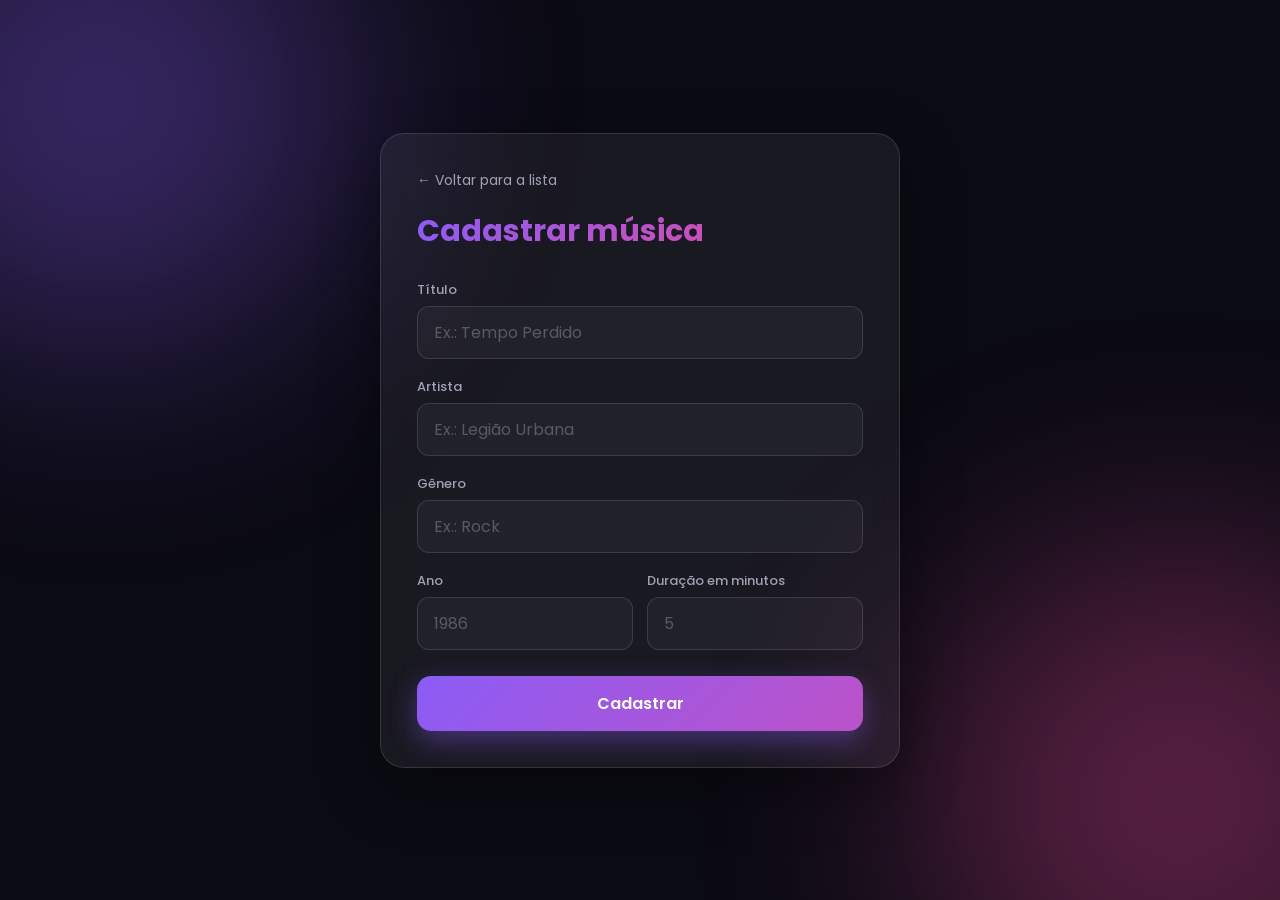
==== cadastrar.html @ 816ff825 "frontend" ====
<!DOCTYPE html>
<html lang="pt-BR">
<head>
    <meta charset="UTF-8">
    <meta name="viewport" content="width=device-width, initial-scale=1.0">
    <title>Cadastrar música</title>
    <link rel="preconnect" href="https://fonts.googleapis.com">
    <link rel="preconnect" href="https://fonts.gstatic.com" crossorigin>
    <link href="https://fonts.googleapis.com/css2?family=Poppins:wght@400;500;600;700&display=swap" rel="stylesheet">
    <link rel="stylesheet" href="cadastrar.css">
</head>
<body>
    <main>
        <a class="voltar" href="index.html">Voltar para a lista</a>

        <h1>Cadastrar música</h1>

        <label for="titulo">Título</label>
        <input type="text" id="titulo" placeholder="Ex.: Tempo Perdido">

        <label for="artista">Artista</label>
        <input type="text" id="artista" placeholder="Ex.: Legião Urbana">

        <label for="genero">Gênero</label>
        <input type="text" id="genero" placeholder="Ex.: Rock">

        <div class="linha">
            <div class="campo">
                <label for="ano">Ano</label>
                <input type="number" id="ano" placeholder="1986">
            </div>
            <div class="campo">
                <label for="duracao">Duração em minutos</label>
                <input type="number" id="duracao" placeholder="5">
            </div>
        </div>

        <button id="botaoCadastrar">Cadastrar</button>
    </main>

    <script src="cadastrar.js"></script>
</body>
</html>
---- cadastrar.css ----
/* ===== Cores e base ===== */
:root {
    --fundo: #0b0b14;
    --vidro: rgba(255, 255, 255, 0.06);
    --borda: rgba(255, 255, 255, 0.12);
    --texto: #f2f2f7;
    --texto-suave: #a1a1b5;
    --roxo: #8b5cf6;
    --rosa: #ec4899;
    --gradiente: linear-gradient(135deg, var(--roxo), var(--rosa));
}

* {
    margin: 0;
    padding: 0;
    box-sizing: border-box;
}

body {
    font-family: "Poppins", Arial, sans-serif;
    background-color: var(--fundo);
    color: var(--texto);
    min-height: 100vh;
    display: grid;
    place-items: center;
    padding: 30px 20px;
    overflow-x: hidden;
}

/* Bolhas de luz animadas no fundo */
body::before,
body::after {
    content: "";
    position: fixed;
    width: 500px;
    height: 500px;
    border-radius: 50%;
    filter: blur(120px);
    opacity: 0.35;
    z-index: -1;
    animation: flutuar 14s ease-in-out infinite alternate;
}

body::before {
    background: var(--roxo);
    top: -150px;
    left: -150px;
}

body::after {
    background: var(--rosa);
    bottom: -150px;
    right: -150px;
    animation-delay: -7s;
}

@keyframes flutuar {
    from { transform: translate(0, 0) scale(1); }
    to   { transform: translate(120px, 80px) scale(1.2); }
}

/* ===== Cartão do formulário ===== */
main {
    width: 100%;
    max-width: 520px;
    display: flex;
    flex-direction: column;
    padding: 36px;
    background: var(--vidro);
    border: 1px solid var(--borda);
    border-radius: 24px;
    backdrop-filter: blur(16px);
    box-shadow: 0 20px 60px rgba(0, 0, 0, 0.4);
    animation: aparecer 0.6s ease both;
}

@keyframes aparecer {
    from { opacity: 0; transform: translateY(30px) scale(0.98); }
    to   { opacity: 1; transform: translateY(0) scale(1); }
}

.voltar {
    align-self: flex-start;
    color: var(--texto-suave);
    text-decoration: none;
    font-size: 14px;
    margin-bottom: 18px;
    transition: color 0.2s, transform 0.2s;
}

.voltar::before {
    content: "← ";
}

.voltar:hover {
    color: var(--texto);
    transform: translateX(-4px);
}

h1 {
    font-size: 30px;
    font-weight: 700;
    margin-bottom: 26px;
    background: var(--gradiente);
    -webkit-background-clip: text;
    background-clip: text;
    color: transparent;
}

/* ===== Campos ===== */
label {
    font-size: 13px;
    font-weight: 500;
    color: var(--texto-suave);
    margin-bottom: 6px;
    transition: color 0.2s;
}

input {
    width: 100%;
    font-family: inherit;
    font-size: 16px;
    color: var(--texto);
    padding: 13px 16px;
    margin-bottom: 18px;
    background: rgba(255, 255, 255, 0.04);
    border: 1px solid var(--borda);
    border-radius: 12px;
    transition: border-color 0.25s, box-shadow 0.25s, background 0.25s;
}

input::placeholder {
    color: rgba(255, 255, 255, 0.25);
}

input:hover {
    border-color: rgba(139, 92, 246, 0.4);
}

input:focus {
    outline: none;
    border-color: var(--roxo);
    background: rgba(139, 92, 246, 0.08);
    box-shadow: 0 0 0 4px rgba(139, 92, 246, 0.2);
}

/* Ano e duração lado a lado */
.linha {
    display: flex;
    gap: 14px;
}

.campo {
    flex: 1;
    min-width: 0;
    display: flex;
    flex-direction: column;
}

/* ===== Botão ===== */
button {
    font-family: inherit;
    font-size: 16px;
    font-weight: 600;
    color: white;
    margin-top: 8px;
    padding: 15px;
    border: none;
    border-radius: 14px;
    cursor: pointer;
    background: var(--gradiente);
    background-size: 200% 200%;
    box-shadow: 0 10px 28px rgba(139, 92, 246, 0.4);
    transition: transform 0.25s, box-shadow 0.25s, background-position 0.5s;
}

button:hover {
    transform: translateY(-3px);
    background-position: 100% 0;
    box-shadow: 0 14px 36px rgba(236, 72, 153, 0.5);
}

button:active {
    transform: scale(0.97);
}

/* ===== Celular ===== */
@media (max-width: 500px) {
    main {
        padding: 26px 20px;
    }

    .linha {
        flex-direction: column;
        gap: 0;
    }
}
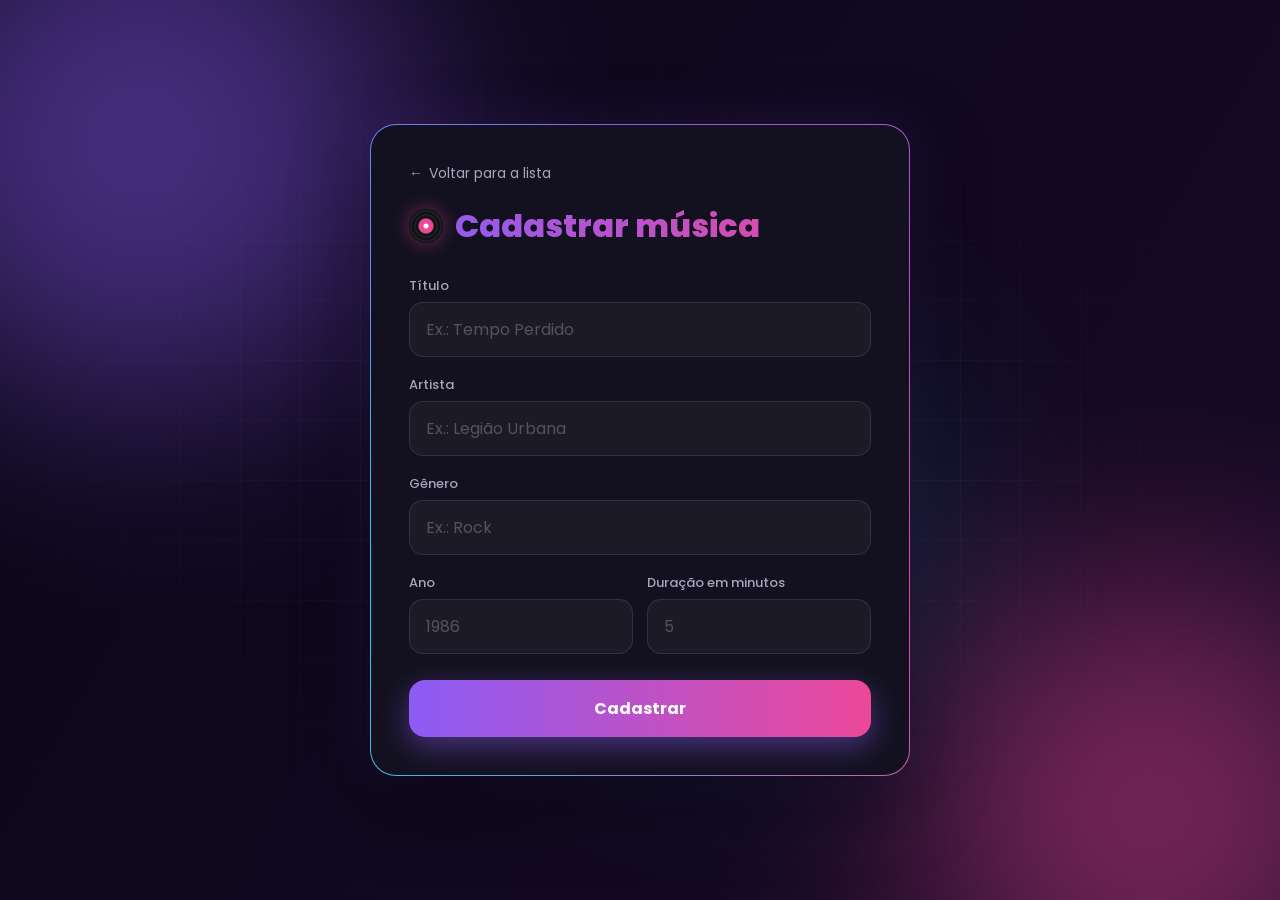
==== commit 48a0d6ce: "mudando o projeto" ====
--- a/cadastrar.html
+++ b/cadastrar.html
@@ -6,10 +6,25 @@
     <title>Cadastrar música</title>
     <link rel="preconnect" href="https://fonts.googleapis.com">
     <link rel="preconnect" href="https://fonts.gstatic.com" crossorigin>
-    <link href="https://fonts.googleapis.com/css2?family=Poppins:wght@400;500;600;700&display=swap" rel="stylesheet">
+    <link href="https://fonts.googleapis.com/css2?family=Poppins:wght@400;500;600;700;800&display=swap" rel="stylesheet">
     <link rel="stylesheet" href="cadastrar.css">
 </head>
 <body>
+    <!-- Fundo animado (só decoração) -->
+    <div class="fundo" aria-hidden="true">
+        <span class="luz luz1"></span>
+        <span class="luz luz2"></span>
+        <span class="luz luz3"></span>
+        <span class="nota">♪</span>
+        <span class="nota">♫</span>
+        <span class="nota">♪</span>
+        <span class="nota">♬</span>
+        <span class="nota">♫</span>
+        <span class="nota">♪</span>
+        <span class="nota">♬</span>
+        <span class="nota">♫</span>
+    </div>
+
     <main>
         <a class="voltar" href="index.html">Voltar para a lista</a>
 
--- a/cadastrar.css
+++ b/cadastrar.css
@@ -1,13 +1,22 @@
 /* ===== Cores e base ===== */
 :root {
-    --fundo: #0b0b14;
-    --vidro: rgba(255, 255, 255, 0.06);
-    --borda: rgba(255, 255, 255, 0.12);
-    --texto: #f2f2f7;
-    --texto-suave: #a1a1b5;
+    --fundo: #07070f;
+    --card: #13111f;
+    --borda: rgba(255, 255, 255, 0.1);
+    --texto: #f4f4fa;
+    --texto-suave: #a5a5bd;
     --roxo: #8b5cf6;
     --rosa: #ec4899;
+    --ciano: #22d3ee;
+    --vermelho: #f43f5e;
     --gradiente: linear-gradient(135deg, var(--roxo), var(--rosa));
+}
+
+/* Ângulo animável para a borda brilhante dos cards */
+@property --angulo {
+    syntax: "<angle>";
+    initial-value: 0deg;
+    inherits: false;
 }
 
 * {
@@ -18,65 +27,189 @@
 
 body {
     font-family: "Poppins", Arial, sans-serif;
-    background-color: var(--fundo);
+    background: var(--fundo);
     color: var(--texto);
     min-height: 100vh;
+    overflow-x: hidden;
+}
+
+/* ===================================================== */
+/* ================== FUNDO ANIMADO ==================== */
+/* ===================================================== */
+.fundo {
+    position: fixed;
+    inset: 0;
+    z-index: -1;
+    overflow: hidden;
+    pointer-events: none;
+    /* gradiente que se move devagar */
+    background: linear-gradient(120deg, #0b0718, #160a26, #070d1f, #1a0a1d, #0b0718);
+    background-size: 400% 400%;
+    animation: gradienteMovendo 20s ease infinite;
+}
+
+/* grade sutil por cima */
+.fundo::after {
+    content: "";
+    position: absolute;
+    inset: 0;
+    background-image:
+        linear-gradient(rgba(255, 255, 255, 0.03) 1px, transparent 1px),
+        linear-gradient(90deg, rgba(255, 255, 255, 0.03) 1px, transparent 1px);
+    background-size: 60px 60px;
+    mask-image: radial-gradient(ellipse at center, black 30%, transparent 75%);
+    -webkit-mask-image: radial-gradient(ellipse at center, black 30%, transparent 75%);
+    animation: gradeAndando 12s linear infinite;
+}
+
+@keyframes gradienteMovendo {
+    0%   { background-position: 0% 50%; }
+    50%  { background-position: 100% 50%; }
+    100% { background-position: 0% 50%; }
+}
+
+@keyframes gradeAndando {
+    from { background-position: 0 0; }
+    to   { background-position: 60px 60px; }
+}
+
+/* Luzes coloridas passeando */
+.luz {
+    position: absolute;
+    border-radius: 50%;
+    filter: blur(110px);
+    opacity: 0.45;
+}
+
+.luz1 {
+    width: 520px;
+    height: 520px;
+    background: var(--roxo);
+    top: -120px;
+    left: -120px;
+    animation: passear1 18s ease-in-out infinite alternate;
+}
+
+.luz2 {
+    width: 460px;
+    height: 460px;
+    background: var(--rosa);
+    bottom: -140px;
+    right: -100px;
+    animation: passear2 22s ease-in-out infinite alternate;
+}
+
+.luz3 {
+    width: 340px;
+    height: 340px;
+    background: var(--ciano);
+    top: 40%;
+    left: 45%;
+    opacity: 0.22;
+    animation: passear3 26s ease-in-out infinite alternate;
+}
+
+@keyframes passear1 {
+    0%   { transform: translate(0, 0) scale(1); }
+    50%  { transform: translate(40vw, 20vh) scale(1.2); }
+    100% { transform: translate(10vw, 50vh) scale(0.9); }
+}
+
+@keyframes passear2 {
+    0%   { transform: translate(0, 0) scale(1); }
+    50%  { transform: translate(-35vw, -30vh) scale(1.15); }
+    100% { transform: translate(-10vw, -55vh) scale(1); }
+}
+
+@keyframes passear3 {
+    0%   { transform: translate(0, 0) scale(1); }
+    50%  { transform: translate(-30vw, 20vh) scale(1.3); }
+    100% { transform: translate(25vw, -25vh) scale(0.8); }
+}
+
+/* Notas musicais subindo */
+.nota {
+    position: absolute;
+    bottom: -60px;
+    color: rgba(255, 255, 255, 0.18);
+    font-size: 28px;
+    animation: subir linear infinite;
+}
+
+.nota:nth-child(4)  { left: 6%;  font-size: 26px; animation-duration: 16s; animation-delay: 0s; }
+.nota:nth-child(5)  { left: 18%; font-size: 38px; animation-duration: 22s; animation-delay: -6s; color: rgba(139, 92, 246, 0.35); }
+.nota:nth-child(6)  { left: 31%; font-size: 22px; animation-duration: 14s; animation-delay: -3s; }
+.nota:nth-child(7)  { left: 47%; font-size: 34px; animation-duration: 20s; animation-delay: -11s; color: rgba(236, 72, 153, 0.35); }
+.nota:nth-child(8)  { left: 62%; font-size: 24px; animation-duration: 17s; animation-delay: -8s; }
+.nota:nth-child(9)  { left: 74%; font-size: 40px; animation-duration: 24s; animation-delay: -2s; color: rgba(34, 211, 238, 0.3); }
+.nota:nth-child(10) { left: 86%; font-size: 26px; animation-duration: 15s; animation-delay: -10s; }
+.nota:nth-child(11) { left: 94%; font-size: 32px; animation-duration: 21s; animation-delay: -14s; color: rgba(139, 92, 246, 0.35); }
+
+@keyframes subir {
+    0%   { transform: translateY(0) translateX(0) rotate(0deg); opacity: 0; }
+    10%  { opacity: 1; }
+    50%  { transform: translateY(-55vh) translateX(30px) rotate(20deg); }
+    90%  { opacity: 1; }
+    100% { transform: translateY(-115vh) translateX(-20px) rotate(-15deg); opacity: 0; }
+}
+
+/* ===================================================== */
+/* ================= CARTÃO DO FORMULÁRIO ============== */
+/* ===================================================== */
+body {
     display: grid;
     place-items: center;
     padding: 30px 20px;
-    overflow-x: hidden;
-}
-
-/* Bolhas de luz animadas no fundo */
-body::before,
-body::after {
-    content: "";
-    position: fixed;
-    width: 500px;
-    height: 500px;
-    border-radius: 50%;
-    filter: blur(120px);
-    opacity: 0.35;
-    z-index: -1;
-    animation: flutuar 14s ease-in-out infinite alternate;
-}
-
-body::before {
-    background: var(--roxo);
-    top: -150px;
-    left: -150px;
-}
-
-body::after {
-    background: var(--rosa);
-    bottom: -150px;
-    right: -150px;
-    animation-delay: -7s;
-}
-
-@keyframes flutuar {
-    from { transform: translate(0, 0) scale(1); }
-    to   { transform: translate(120px, 80px) scale(1.2); }
-}
-
-/* ===== Cartão do formulário ===== */
+}
+
 main {
+    position: relative;
     width: 100%;
-    max-width: 520px;
+    max-width: 540px;
     display: flex;
     flex-direction: column;
-    padding: 36px;
-    background: var(--vidro);
-    border: 1px solid var(--borda);
-    border-radius: 24px;
-    backdrop-filter: blur(16px);
-    box-shadow: 0 20px 60px rgba(0, 0, 0, 0.4);
-    animation: aparecer 0.6s ease both;
+    padding: 38px;
+    border-radius: 26px;
+    border: 1.5px solid transparent;
+    background:
+        linear-gradient(var(--card), var(--card)) padding-box,
+        conic-gradient(from var(--angulo), var(--roxo), var(--rosa), var(--ciano), var(--roxo)) border-box;
+    backdrop-filter: blur(18px);
+    -webkit-backdrop-filter: blur(18px);
+    box-shadow: 0 25px 70px rgba(0, 0, 0, 0.5), 0 0 60px rgba(139, 92, 246, 0.15);
+    animation:
+        aparecer 0.8s cubic-bezier(.2, .8, .2, 1) both,
+        girarBorda 6s linear infinite;
+}
+
+@keyframes girarBorda {
+    to { --angulo: 360deg; }
 }
 
 @keyframes aparecer {
-    from { opacity: 0; transform: translateY(30px) scale(0.98); }
-    to   { opacity: 1; transform: translateY(0) scale(1); }
+    from { opacity: 0; transform: translateY(40px) scale(0.96); filter: blur(8px); }
+    to   { opacity: 1; transform: translateY(0) scale(1); filter: blur(0); }
+}
+
+/* Os elementos do formulário entram em sequência */
+main > * {
+    animation: entrar 0.6s cubic-bezier(.2, .8, .2, 1) both;
+}
+
+main > *:nth-child(1)  { animation-delay: 0.15s; }
+main > *:nth-child(2)  { animation-delay: 0.22s; }
+main > *:nth-child(3),
+main > *:nth-child(4)  { animation-delay: 0.29s; }
+main > *:nth-child(5),
+main > *:nth-child(6)  { animation-delay: 0.36s; }
+main > *:nth-child(7),
+main > *:nth-child(8)  { animation-delay: 0.43s; }
+main > *:nth-child(9)  { animation-delay: 0.5s; }
+main > *:nth-child(10) { animation-delay: 0.57s; }
+
+@keyframes entrar {
+    from { opacity: 0; transform: translateX(-20px); }
+    to   { opacity: 1; transform: translateX(0); }
 }
 
 .voltar {
@@ -85,35 +218,71 @@
     text-decoration: none;
     font-size: 14px;
     margin-bottom: 18px;
-    transition: color 0.2s, transform 0.2s;
+    transition: color 0.2s;
 }
 
 .voltar::before {
-    content: "← ";
+    content: "←";
+    display: inline-block;
+    margin-right: 6px;
+    transition: transform 0.25s;
 }
 
 .voltar:hover {
     color: var(--texto);
-    transform: translateX(-4px);
+}
+
+.voltar:hover::before {
+    transform: translateX(-6px);
 }
 
 h1 {
-    font-size: 30px;
-    font-weight: 700;
+    display: flex;
+    align-items: center;
+    gap: 12px;
+    font-size: 32px;
+    font-weight: 800;
     margin-bottom: 26px;
-    background: var(--gradiente);
+    background: linear-gradient(90deg, var(--roxo), var(--rosa), var(--ciano), var(--roxo));
+    background-size: 300% 100%;
     -webkit-background-clip: text;
     background-clip: text;
     color: transparent;
-}
-
-/* ===== Campos ===== */
+    animation: entrar 0.6s 0.22s cubic-bezier(.2, .8, .2, 1) both, tituloBrilhando 6s linear infinite;
+}
+
+/* disco girando ao lado do título */
+h1::before {
+    content: "";
+    flex-shrink: 0;
+    width: 34px;
+    height: 34px;
+    border-radius: 50%;
+    background:
+        radial-gradient(circle, #fff 0 2px, transparent 3px),
+        radial-gradient(circle, var(--rosa) 0 7px, transparent 8px),
+        repeating-radial-gradient(circle, #111 0 2px, #1e1e28 2px 4px);
+    box-shadow: 0 0 18px rgba(236, 72, 153, 0.45);
+    animation: girarDisco 2.5s linear infinite;
+}
+
+@keyframes tituloBrilhando {
+    from { background-position: 0% 50%; }
+    to   { background-position: 300% 50%; }
+}
+
+@keyframes girarDisco {
+    to { transform: rotate(360deg); }
+}
+
+/* ===================================================== */
+/* ======================= CAMPOS ====================== */
+/* ===================================================== */
 label {
     font-size: 13px;
     font-weight: 500;
     color: var(--texto-suave);
     margin-bottom: 6px;
-    transition: color 0.2s;
 }
 
 input {
@@ -121,12 +290,12 @@
     font-family: inherit;
     font-size: 16px;
     color: var(--texto);
-    padding: 13px 16px;
+    padding: 14px 16px;
     margin-bottom: 18px;
     background: rgba(255, 255, 255, 0.04);
     border: 1px solid var(--borda);
-    border-radius: 12px;
-    transition: border-color 0.25s, box-shadow 0.25s, background 0.25s;
+    border-radius: 14px;
+    transition: border-color 0.25s, box-shadow 0.25s, background 0.25s, transform 0.25s;
 }
 
 input::placeholder {
@@ -134,14 +303,21 @@
 }
 
 input:hover {
-    border-color: rgba(139, 92, 246, 0.4);
+    border-color: rgba(139, 92, 246, 0.45);
 }
 
 input:focus {
     outline: none;
     border-color: var(--roxo);
-    background: rgba(139, 92, 246, 0.08);
-    box-shadow: 0 0 0 4px rgba(139, 92, 246, 0.2);
+    background: rgba(139, 92, 246, 0.1);
+    box-shadow: 0 0 0 4px rgba(139, 92, 246, 0.22), 0 8px 24px rgba(139, 92, 246, 0.2);
+    transform: translateY(-2px);
+}
+
+/* o label do campo selecionado fica colorido */
+label:has(+ input:focus),
+.campo:focus-within label {
+    color: var(--rosa);
 }
 
 /* Ano e duração lado a lado */
@@ -157,37 +333,70 @@
     flex-direction: column;
 }
 
-/* ===== Botão ===== */
+/* ===================================================== */
+/* ======================= BOTÃO ======================= */
+/* ===================================================== */
 button {
+    position: relative;
+    overflow: hidden;
     font-family: inherit;
     font-size: 16px;
-    font-weight: 600;
+    font-weight: 700;
     color: white;
     margin-top: 8px;
-    padding: 15px;
+    padding: 16px;
     border: none;
-    border-radius: 14px;
+    border-radius: 16px;
     cursor: pointer;
-    background: var(--gradiente);
-    background-size: 200% 200%;
-    box-shadow: 0 10px 28px rgba(139, 92, 246, 0.4);
-    transition: transform 0.25s, box-shadow 0.25s, background-position 0.5s;
+    background: linear-gradient(90deg, var(--roxo), var(--rosa), var(--roxo));
+    background-size: 200% 100%;
+    box-shadow: 0 10px 30px rgba(139, 92, 246, 0.45);
+    transition: transform 0.25s, box-shadow 0.25s;
+    animation: entrar 0.6s 0.57s cubic-bezier(.2, .8, .2, 1) both, fundoBotao 4s linear infinite;
+}
+
+@keyframes fundoBotao {
+    from { background-position: 0% 50%; }
+    to   { background-position: 200% 50%; }
+}
+
+/* reflexo passando pelo botão */
+button::after {
+    content: "";
+    position: absolute;
+    top: 0;
+    left: -75%;
+    width: 50%;
+    height: 100%;
+    background: linear-gradient(120deg, transparent, rgba(255, 255, 255, 0.4), transparent);
+    transform: skewX(-20deg);
+    animation: reflexo 3s ease-in-out infinite;
+}
+
+@keyframes reflexo {
+    0%, 55% { left: -75%; }
+    100%    { left: 130%; }
 }
 
 button:hover {
-    transform: translateY(-3px);
-    background-position: 100% 0;
-    box-shadow: 0 14px 36px rgba(236, 72, 153, 0.5);
+    transform: translateY(-3px) scale(1.02);
+    box-shadow: 0 16px 40px rgba(236, 72, 153, 0.55);
 }
 
 button:active {
     transform: scale(0.97);
 }
 
-/* ===== Celular ===== */
+/* ===================================================== */
+/* ====================== CELULAR ====================== */
+/* ===================================================== */
 @media (max-width: 500px) {
     main {
-        padding: 26px 20px;
+        padding: 28px 20px;
+    }
+
+    h1 {
+        font-size: 26px;
     }
 
     .linha {
@@ -195,3 +404,12 @@
         gap: 0;
     }
 }
+
+/* Para quem prefere menos movimento */
+@media (prefers-reduced-motion: reduce) {
+    *, *::before, *::after {
+        animation-duration: 0.01ms !important;
+        animation-iteration-count: 1 !important;
+        transition-duration: 0.01ms !important;
+    }
+}
